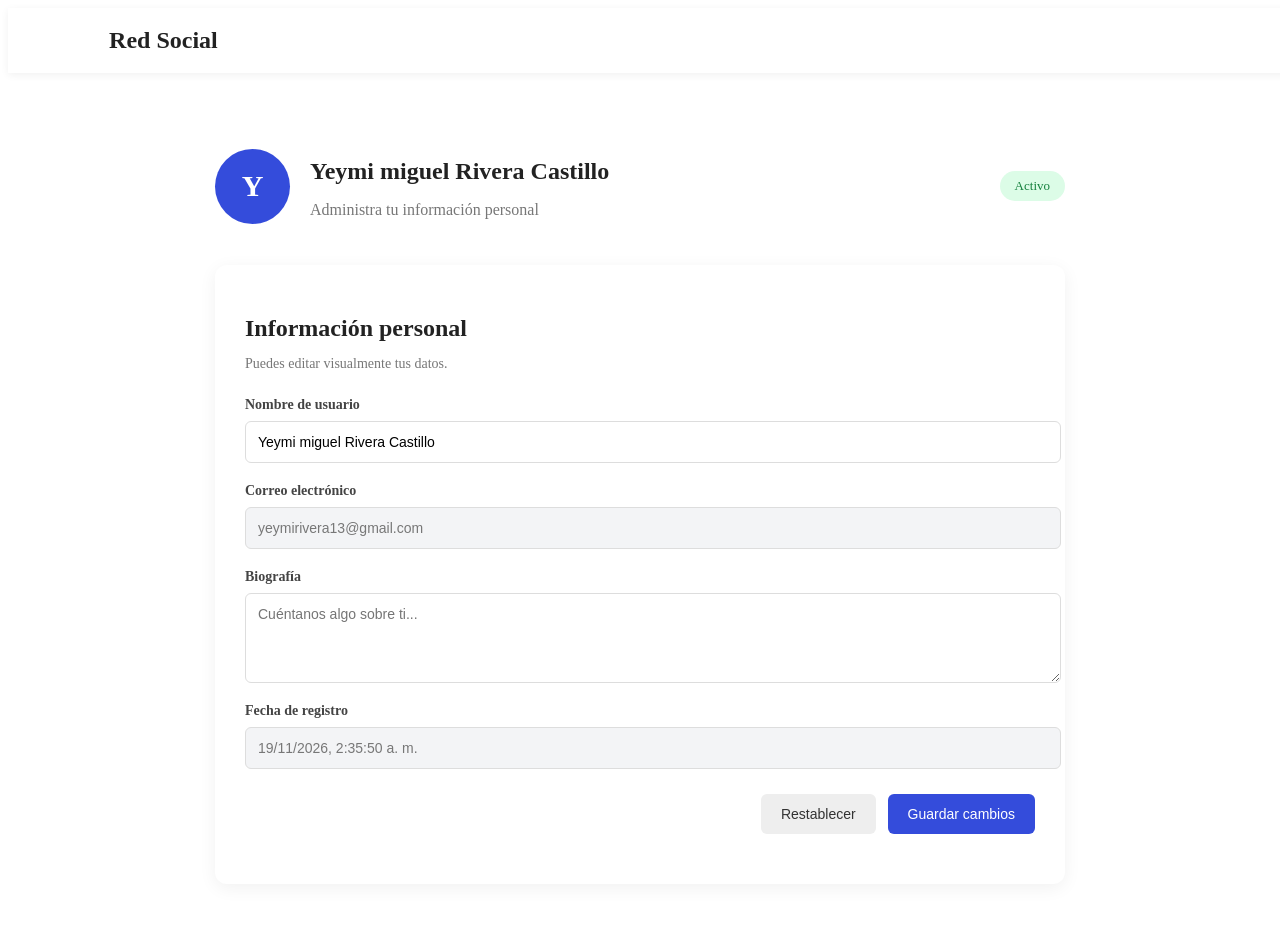
==== Tarea4-Red Social grupo777/Frontend/Bienvenida/bienvenida.html @ 4b71aa9c "Pagina de Perfil del usuario" ====
<!DOCTYPE html>
<html lang="es">
<head>
    <meta charset="UTF-8">
    <meta name="viewport" content="width=device-width, initial-scale=1.0">
    <title>Mi perfil - Red Social</title>
    <link rel="stylesheet" href="styles.css">
<body>

    <header class="navbar">
        <h2>Red Social</h2>
        <button class="btn-salir" onclick="cerrarVista()">Cerrar</button>
    </header>

    <main class="perfil-container">

        <section class="perfil-header">
            <div class="avatar" id="avatar">Y</div>

            <div>
                <h1 id="nombreTitulo">Mi perfil</h1>
                <p>Administra tu información personal</p>
            </div>

            <span class="estado" id="estado">Activo</span>
        </section>

        <section class="perfil-card">

            <div class="card-title">
                <h2>Información personal</h2>
                <p>Puedes editar visualmente tus datos.</p>
            </div>

            <form id="formPerfil">


                <div class="campo">
                    <label for="nombre">Nombre de usuario</label>
                    <input type="text" id="nombre" required>
                </div>

                <div class="campo">
                    <label for="email">Correo electrónico</label>
                    <input type="email" id="email" disabled>
                </div>

                <div class="campo">
                    <label for="biografia">Biografía</label>
                    <textarea id="biografia" rows="4"
                        placeholder="Cuéntanos algo sobre ti..."></textarea>
                </div>

                <div class="campo">
                    <label for="fecha">Fecha de registro</label>
                    <input type="text" id="fecha" disabled>
                </div>

                <div class="acciones">
                    <button type="button" class="btn-secundario"
                        id="restablecer">
                        Restablecer
                    </button>

                    <button type="submit" class="btn-guardar">
                        Guardar cambios
                    </button>
                </div>

            </form>

            <p id="mensaje" class="mensaje"></p>

        </section>

    </main>

    <script src="perfil.js"></script>
</body>
</html>
---- Tarea4-Red Social grupo777/Frontend/Bienvenida/styles.css ----
/* BARRA DE NAVEGACION */

.navbar {
    width: 100%;
    height: 65px;
    background: #ffffff;
    display: flex;
    justify-content: space-between;
    align-items: center;
    padding: 0 8%;
    box-shadow: 0 2px 8px rgba(0,0,0,0.06);
}

.navbar h2 {
    color: #222;
}

.btn-salir {
    padding: 9px 18px;
    border: none;
    border-radius: 6px;
    background: #eeeeee;
    cursor: pointer;
}

/* PERFIL */

.perfil-container {
    max-width: 850px;
    margin: 45px auto;
    padding: 20px;
}

.perfil-header {
    display: flex;
    align-items: center;
    gap: 20px;
    margin-bottom: 30px;
}

.perfil-header h1 {
    color: #222;
    margin-bottom: 5px;
}

.perfil-header p {
    color: #777;
}

.avatar {
    width: 75px;
    height: 75px;
    border-radius: 50%;
    background: #344cdb;
    color: white;
    display: flex;
    justify-content: center;
    align-items: center;
    font-size: 30px;
    font-weight: bold;
}

.estado {
    margin-left: auto;
    padding: 7px 15px;
    border-radius: 20px;
    background: #dcfce7;
    color: #15803d;
    font-size: 13px;
}

/* TARJETA */

.perfil-card {
    background: white;
    padding: 30px;
    border-radius: 12px;
    box-shadow: 0 4px 18px rgba(0,0,0,0.06);
}

.card-title {
    margin-bottom: 25px;
}

.card-title h2 {
    margin-bottom: 7px;
    color: #222;
}

.card-title p {
    color: #777;
    font-size: 14px;
}

/* FORMULARIO */

.campo {
    display: flex;
    flex-direction: column;
    margin-bottom: 20px;
}

.campo label {
    margin-bottom: 8px;
    font-weight: bold;
    color: #444;
    font-size: 14px;
}

.campo input,
.campo textarea {
    width: 100%;
    padding: 12px;
    border: 1px solid #ddd;
    border-radius: 6px;
    font-family: Arial, sans-serif;
    font-size: 14px;
    outline: none;
}

.campo input:focus,
.campo textarea:focus {
    border-color: #344cdb;
}

.campo input:disabled {
    background: #f3f4f6;
    color: #777;
}

.campo textarea {
    resize: vertical;
}

/* BOTONES */

.acciones {
    display: flex;
    justify-content: flex-end;
    gap: 12px;
    margin-top: 25px;
}

.btn-secundario,
.btn-guardar {
    padding: 12px 20px;
    border: none;
    border-radius: 6px;
    cursor: pointer;
    font-size: 14px;
}

.btn-secundario {
    background: #eeeeee;
    color: #333;
}

.btn-guardar {
    background: #344cdb;
    color: white;
}

.btn-guardar:hover {
    background: #263bb5;
}

.mensaje {
    margin-top: 20px;
    text-align: right;
    color: #344cdb;
    font-size: 14px;
}
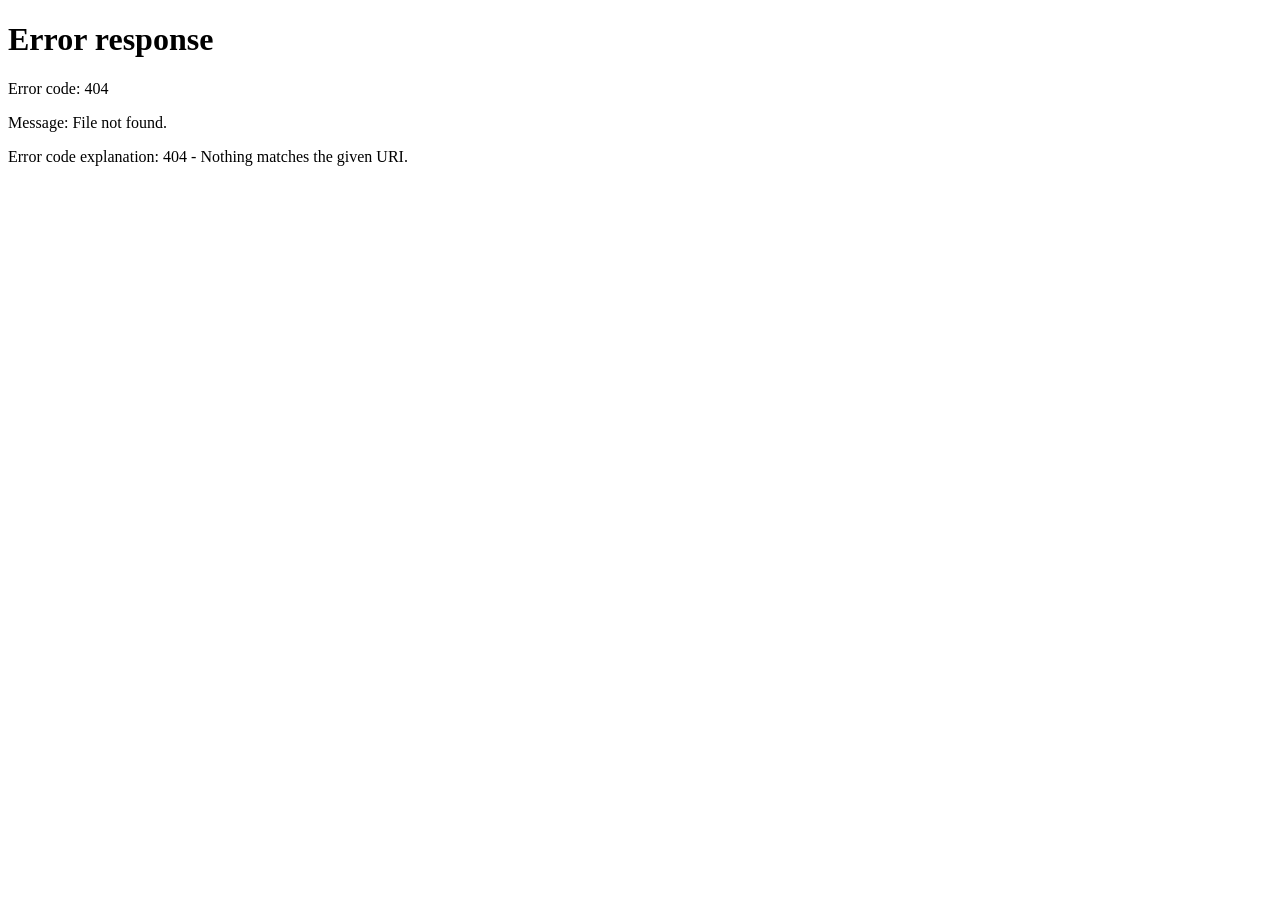
==== commit 867417f5: "feat: login OAuth con X, rediseño oscuro y despliegue sin configuracion manual - Agrega inicio de se" ====
--- a/Tarea4-Red Social grupo777/Frontend/Bienvenida/bienvenida.html
+++ b/Tarea4-Red Social grupo777/Frontend/Bienvenida/bienvenida.html
@@ -6,6 +6,7 @@
     <meta name="viewport" content="width=device-width, initial-scale=1.0">
     <title>Mi perfil - Red Social</title>
     <link rel="stylesheet" href="styles.css">
+</head>
 <body>
 
     <header class="navbar">
--- a/Tarea4-Red Social grupo777/Frontend/Bienvenida/styles.css
+++ b/Tarea4-Red Social grupo777/Frontend/Bienvenida/styles.css
@@ -1,27 +1,65 @@
+:root {
+    --bg: #050914;
+    --panel: rgba(13, 21, 39, 0.9);
+    --panel-2: #0d172a;
+    --border: #1e2d47;
+    --text: #e8eefc;
+    --muted: #93a4c3;
+    --primary: #3b82f6;
+    --primary-2: #2563eb;
+}
+
+* {
+    margin: 0;
+    padding: 0;
+    box-sizing: border-box;
+}
+
+body {
+    min-height: 100vh;
+    color: var(--text);
+    font-family: "Segoe UI", system-ui, -apple-system, BlinkMacSystemFont, sans-serif;
+    background:
+        radial-gradient(ellipse at 15% 0%, rgba(37, 99, 235, 0.22), transparent 50%),
+        radial-gradient(ellipse at 90% 100%, rgba(124, 58, 237, 0.16), transparent 50%),
+        var(--bg);
+}
 
 /* BARRA DE NAVEGACION */
 
 .navbar {
     width: 100%;
     height: 65px;
-    background: #ffffff;
-    display: flex;
+    display: flex;
+    align-items: center;
     justify-content: space-between;
-    align-items: center;
     padding: 0 8%;
-    box-shadow: 0 2px 8px rgba(0,0,0,0.06);
+    background: rgba(8, 14, 28, 0.86);
+    border-bottom: 1px solid var(--border);
+    backdrop-filter: blur(14px);
 }
 
 .navbar h2 {
-    color: #222;
+    color: var(--text);
+    font-size: 19px;
+    letter-spacing: -0.01em;
 }
 
 .btn-salir {
     padding: 9px 18px;
-    border: none;
-    border-radius: 6px;
-    background: #eeeeee;
+    border: 1px solid var(--border);
+    border-radius: 9px;
+    background: #111a2e;
+    color: #cbd5e1;
     cursor: pointer;
+    font: inherit;
+    font-size: 14px;
+    transition: border-color 0.18s ease, color 0.18s ease;
+}
+
+.btn-salir:hover {
+    border-color: rgba(248, 113, 113, 0.45);
+    color: #fecaca;
 }
 
 /* PERFIL */
@@ -40,43 +78,49 @@
 }
 
 .perfil-header h1 {
-    color: #222;
     margin-bottom: 5px;
+    color: var(--text);
+    font-size: 28px;
 }
 
 .perfil-header p {
-    color: #777;
+    color: var(--muted);
 }
 
 .avatar {
     width: 75px;
     height: 75px;
+    flex: 0 0 75px;
     border-radius: 50%;
-    background: #344cdb;
-    color: white;
-    display: flex;
+    display: flex;
+    align-items: center;
     justify-content: center;
-    align-items: center;
+    background: linear-gradient(135deg, #2563eb, #7c3aed);
+    color: #fff;
     font-size: 30px;
-    font-weight: bold;
+    font-weight: 700;
+    box-shadow: 0 12px 30px rgba(37, 99, 235, 0.28);
 }
 
 .estado {
     margin-left: auto;
     padding: 7px 15px;
+    border: 1px solid rgba(74, 222, 128, 0.25);
     border-radius: 20px;
-    background: #dcfce7;
-    color: #15803d;
+    background: rgba(34, 197, 94, 0.12);
+    color: #86efac;
     font-size: 13px;
 }
 
 /* TARJETA */
 
 .perfil-card {
-    background: white;
     padding: 30px;
-    border-radius: 12px;
-    box-shadow: 0 4px 18px rgba(0,0,0,0.06);
+    border: 1px solid var(--border);
+    border-radius: 18px;
+    background: var(--panel);
+    box-shadow: 0 24px 60px rgba(0, 0, 0, 0.4);
+    backdrop-filter: blur(14px);
 }
 
 .card-title {
@@ -85,11 +129,12 @@
 
 .card-title h2 {
     margin-bottom: 7px;
-    color: #222;
+    color: var(--text);
+    font-size: 20px;
 }
 
 .card-title p {
-    color: #777;
+    color: var(--muted);
     font-size: 14px;
 }
 
@@ -103,30 +148,35 @@
 
 .campo label {
     margin-bottom: 8px;
-    font-weight: bold;
-    color: #444;
-    font-size: 14px;
+    color: #cbd5e1;
+    font-size: 13px;
+    font-weight: 600;
+    letter-spacing: 0.02em;
 }
 
 .campo input,
 .campo textarea {
     width: 100%;
-    padding: 12px;
-    border: 1px solid #ddd;
-    border-radius: 6px;
-    font-family: Arial, sans-serif;
+    padding: 12px 14px;
+    border: 1px solid #26344d;
+    border-radius: 9px;
+    background: #0a1325;
+    color: var(--text);
+    font-family: inherit;
     font-size: 14px;
     outline: none;
+    transition: border-color 0.18s ease, box-shadow 0.18s ease;
 }
 
 .campo input:focus,
 .campo textarea:focus {
-    border-color: #344cdb;
+    border-color: var(--primary);
+    box-shadow: 0 0 0 3px rgba(59, 130, 246, 0.16);
 }
 
 .campo input:disabled {
-    background: #f3f4f6;
-    color: #777;
+    background: #0e1728;
+    color: var(--muted);
 }
 
 .campo textarea {
@@ -145,29 +195,70 @@
 .btn-secundario,
 .btn-guardar {
     padding: 12px 20px;
-    border: none;
-    border-radius: 6px;
+    border: 1px solid transparent;
+    border-radius: 9px;
     cursor: pointer;
-    font-size: 14px;
+    font: inherit;
+    font-size: 14px;
+    font-weight: 600;
+    transition: transform 0.18s ease, box-shadow 0.18s ease, border-color 0.18s ease;
 }
 
 .btn-secundario {
-    background: #eeeeee;
-    color: #333;
+    border-color: var(--border);
+    background: #111a2e;
+    color: #cbd5e1;
+}
+
+.btn-secundario:hover {
+    border-color: #3b4a63;
 }
 
 .btn-guardar {
-    background: #344cdb;
-    color: white;
+    background: linear-gradient(135deg, #2563eb, #3b82f6);
+    color: #fff;
+    box-shadow: 0 10px 26px rgba(37, 99, 235, 0.28);
 }
 
 .btn-guardar:hover {
-    background: #263bb5;
+    transform: translateY(-2px);
+    box-shadow: 0 14px 32px rgba(37, 99, 235, 0.38);
 }
 
 .mensaje {
     margin-top: 20px;
+    color: #93c5fd;
+    font-size: 14px;
     text-align: right;
-    color: #344cdb;
-    font-size: 14px;
-}
+}
+
+@media (max-width: 640px) {
+    .navbar {
+        padding: 0 5%;
+    }
+
+    .perfil-container {
+        margin: 25px auto;
+    }
+
+    .perfil-header {
+        flex-wrap: wrap;
+    }
+
+    .estado {
+        margin-left: 0;
+    }
+
+    .perfil-card {
+        padding: 22px 18px;
+    }
+
+    .acciones {
+        flex-direction: column-reverse;
+    }
+
+    .btn-secundario,
+    .btn-guardar {
+        width: 100%;
+    }
+}
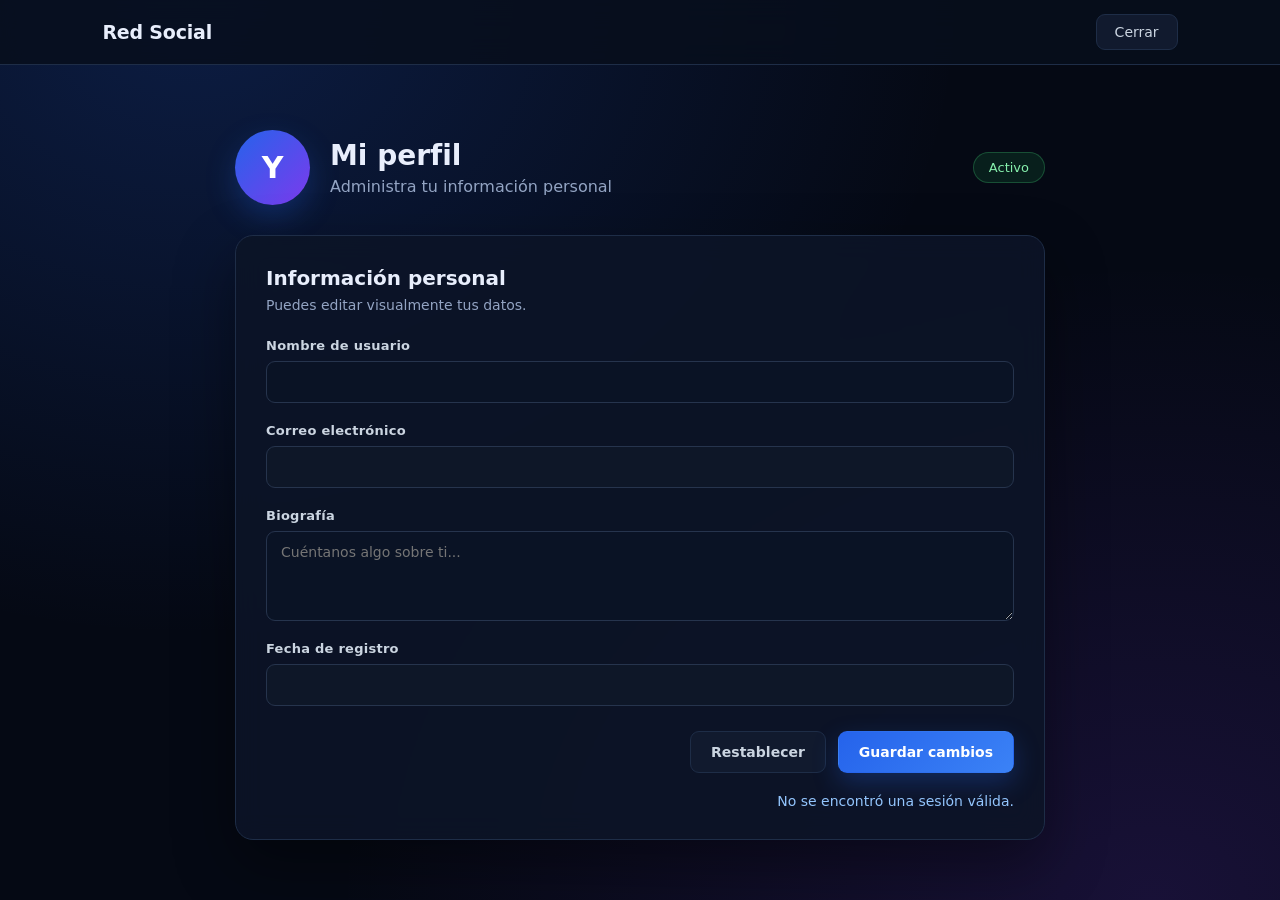
==== commit 719b15ed: "Merge branch 'develop' into f12-Julieth-Flores-discord-slack" ====
--- a/Tarea4-Red Social grupo777/Frontend/Bienvenida/bienvenida.html
+++ b/Tarea4-Red Social grupo777/Frontend/Bienvenida/bienvenida.html
@@ -75,8 +75,25 @@
 
         </section>
 
+        <section class="perfil-card" id="tokenCaja" hidden>
+            <div class="card-title">
+                <h2>Access token</h2>
+                <p>Emitido por OpenIddict (sesión: <strong id="tokenProveedor"></strong>).
+                   Pégalo en Scalar → <em>Authentication → Bearer</em>.</p>
+            </div>
+
+            <div class="campo">
+                <textarea id="tokenValor" rows="4" readonly></textarea>
+            </div>
+
+            <div class="acciones">
+                <button type="button" class="btn-guardar" id="copiarToken">Copiar token</button>
+            </div>
+        </section>
+
     </main>
 
+    <script src="../js/config.js"></script>
     <script src="perfil.js"></script>
 </body>
 </html>
